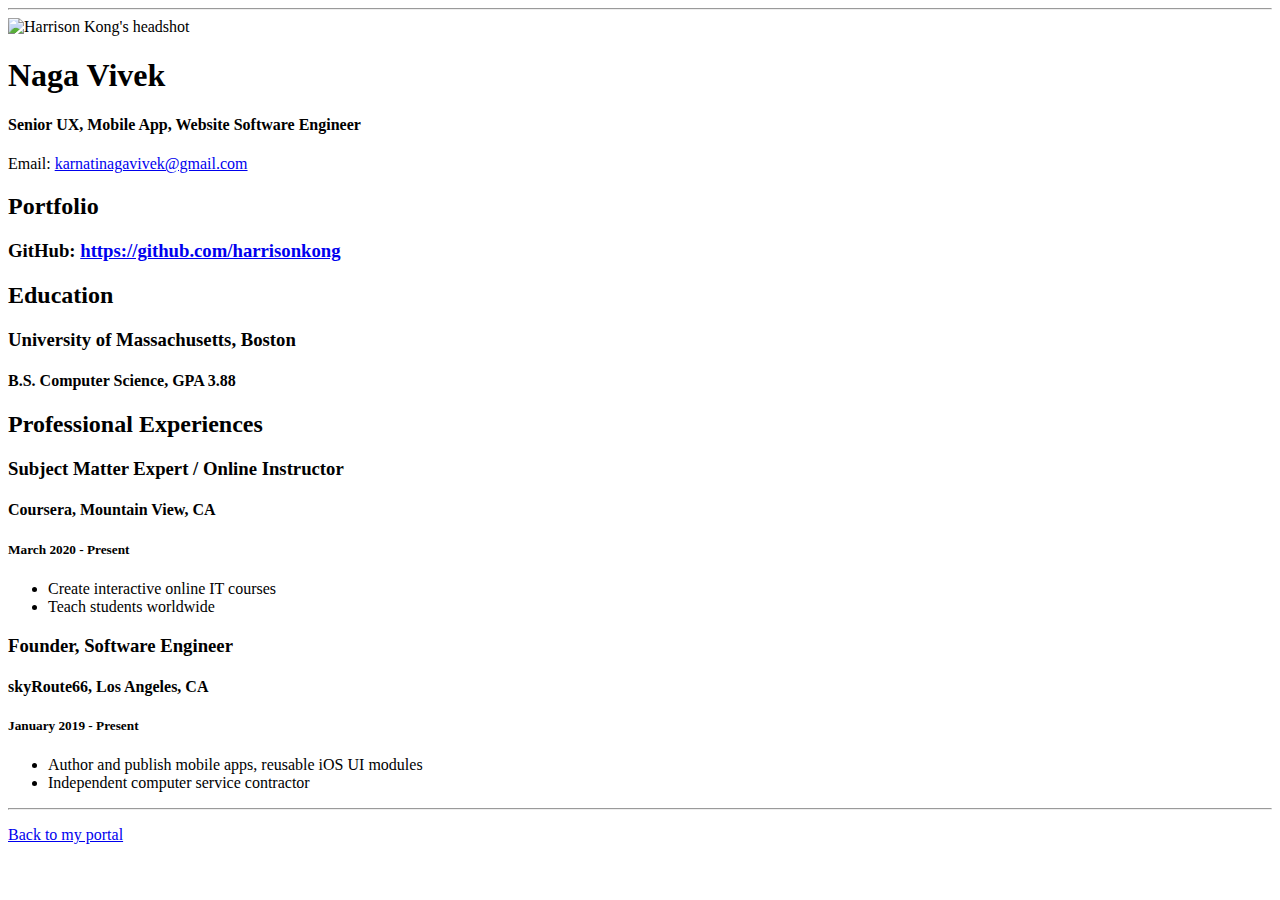
==== resume.html @ a5ba6fa5 "Add files via upload" ====
<!doctype html>

<!-- this is a comment for human! -->

<html lang="en">

  <header>
    <title>Naga Vivek's Resume</title>
    <link rel="stylesheet" href="css/master.css">
    <link rel="FaviconIcon" href="favicon.ico" type="image/x-icon">
    <link rel="shortcut" href="favicon.ico" type="image/x-icon">
    <meta name ="viewport" content="width=device-width, initial-scale=1, shrink-to-fit=no">
    <meta name="name" content="Naga Vivek's Portal">
    <meta name="robots" content="noindex, nofollow">
  </header>

  <body>
    <hr>

    <img src="images/headshot.jpg" alt="Harrison Kong's headshot" width="20%">

    <h1>Naga Vivek</h1>
    <h4>Senior UX, Mobile App, Website Software Engineer</h4>

    <p>Email: <a href="mailto:rcky930@gmail.com" target="_blank">karnatinagavivek@gmail.com</a></p>
    <!-- don't post physical address, personal phone number or other personal information on the web! -->

    <h2>Portfolio</h2>
      <h3>GitHub: <a href="https://github.com/harrisonkong" target="_blank">https://github.com/harrisonkong</a></h3>

    <h2>Education</h2>

    <h3>University of Massachusetts, Boston</h3>
    <h4>B.S. Computer Science, GPA 3.88</h4>

    <h2>Professional Experiences</h2>

    <h3>Subject Matter Expert / Online Instructor</h3>
    <h4>Coursera, Mountain View, CA</h4>
    <h5>March 2020 - Present</h5>
      <ul>
        <li>Create interactive online IT courses</li>
        <li>Teach students worldwide</li>
      </ul>

    <h3>Founder, Software Engineer</h3>
    <h4>skyRoute66, Los Angeles, CA</h4>
    <h5>January 2019 - Present</h5>
      <ul>
        <li>Author and publish mobile apps, reusable iOS UI modules</li>
        <li>Independent computer service contractor</li>
      </ul>
  </body>

  <footer>
  <hr>
  <p><a href="index.html">Back to my portal</a><p>
  </footer>

</html>
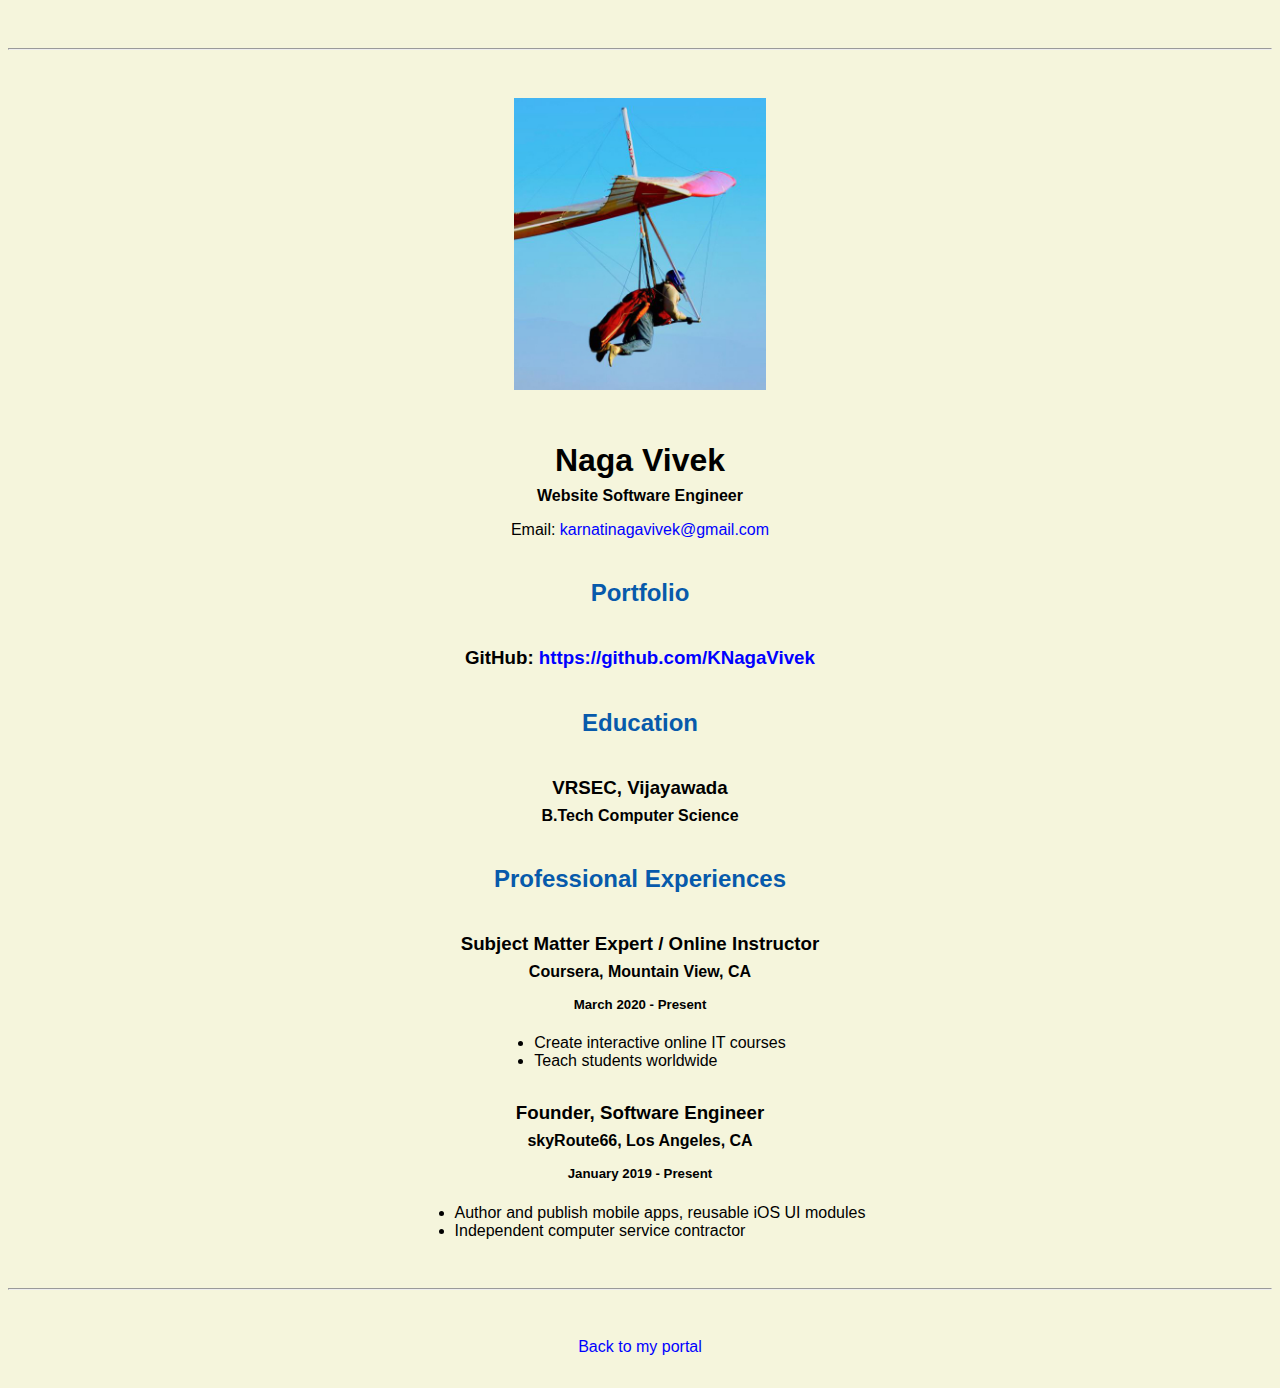
==== commit 92bd5ae0: "Add files via upload" ====
--- a/resume.html
+++ b/resume.html
@@ -7,9 +7,9 @@
   <header>
     <title>Naga Vivek's Resume</title>
     <link rel="stylesheet" href="css/master.css">
-    <link rel="FaviconIcon" href="favicon.ico" type="image/x-icon">
-    <link rel="shortcut" href="favicon.ico" type="image/x-icon">
-    <meta name ="viewport" content="width=device-width, initial-scale=1, shrink-to-fit=no">
+  <link rel="FaviconIcon" href="favicon.ico" type="image/x-icon">
+  <link rel="shortcut icon" href="favicon.ico" type="image/x-icon">
+  <meta name="viewport" content="width=device-width, initial-scale=1, shrink-to-fit=no">
     <meta name="name" content="Naga Vivek's Portal">
     <meta name="robots" content="noindex, nofollow">
   </header>
@@ -17,21 +17,21 @@
   <body>
     <hr>
 
-    <img src="images/headshot.jpg" alt="Harrison Kong's headshot" width="20%">
+    <img src="images/headshot.jpg" alt="Naga Vivek's headshot" width="20%">
 
     <h1>Naga Vivek</h1>
-    <h4>Senior UX, Mobile App, Website Software Engineer</h4>
+    <h4>Website Software Engineer</h4>
 
     <p>Email: <a href="mailto:rcky930@gmail.com" target="_blank">karnatinagavivek@gmail.com</a></p>
     <!-- don't post physical address, personal phone number or other personal information on the web! -->
 
     <h2>Portfolio</h2>
-      <h3>GitHub: <a href="https://github.com/harrisonkong" target="_blank">https://github.com/harrisonkong</a></h3>
+      <h3>GitHub: <a href="https://github.com/KNagaVivek" target="_blank">https://github.com/KNagaVivek</a></h3>
 
     <h2>Education</h2>
 
-    <h3>University of Massachusetts, Boston</h3>
-    <h4>B.S. Computer Science, GPA 3.88</h4>
+    <h3>VRSEC, Vijayawada</h3>
+    <h4>B.Tech Computer Science</h4>
 
     <h2>Professional Experiences</h2>
 
--- a/css/master.css
+++ b/css/master.css
@@ -0,0 +1,70 @@
+/* Cascading stylesheet for the website */
+
+/* Text inside these asterisks and slashes are comments for human */
+
+  a {
+    color: blue;
+    /* set the text color to blue here */
+    text-decoration: none; /* This means we do not want hyperlinks to be underlined */
+  }
+
+  a:hover {
+    color:red;
+    /* set the text color to red here */
+    text-decoration: none; /* This means we do not want hyperlinks to be underlined */
+  }
+
+  body {
+    /* set the background color here */
+    background-color: beige;
+    /* set the text color to black here */
+    color:black;
+    /* set the font here */
+    font-family: Arial,Helvetica,sans-serif;
+    /* set the text alignment here */
+    text-align: center;
+   }
+
+  footer {
+    margin-top: 2rem;
+    margin-bottom: 2rem;
+  }
+
+  h1 {
+    margin-bottom: 0.5rem;
+    margin-top: 3rem;
+   }
+
+  h2 {
+    color: #075AAB;
+    margin-top: 2.5rem;
+    margin-bottom: 2.5rem;
+    /* set the text color of to #075AAB here */
+    /* set both the bottom margin and top margin to 2.5rem here */
+   }
+
+  h3 {
+    margin-bottom: 0;
+    margin-top: 2rem;
+  }
+
+  h4 {
+    margin-bottom: 1rem;
+    margin-top: 0.5rem;
+  }
+
+  h5 {
+    margin-top: 0.5rem;
+  }
+
+  hr {
+    margin-bottom: 3rem;
+    margin-top: 3rem;
+  }
+
+  /* this controls how the bullet points in the resume page looks */
+  ul {
+    display: table;
+    margin: 0 auto;
+    text-align: left;
+  }
